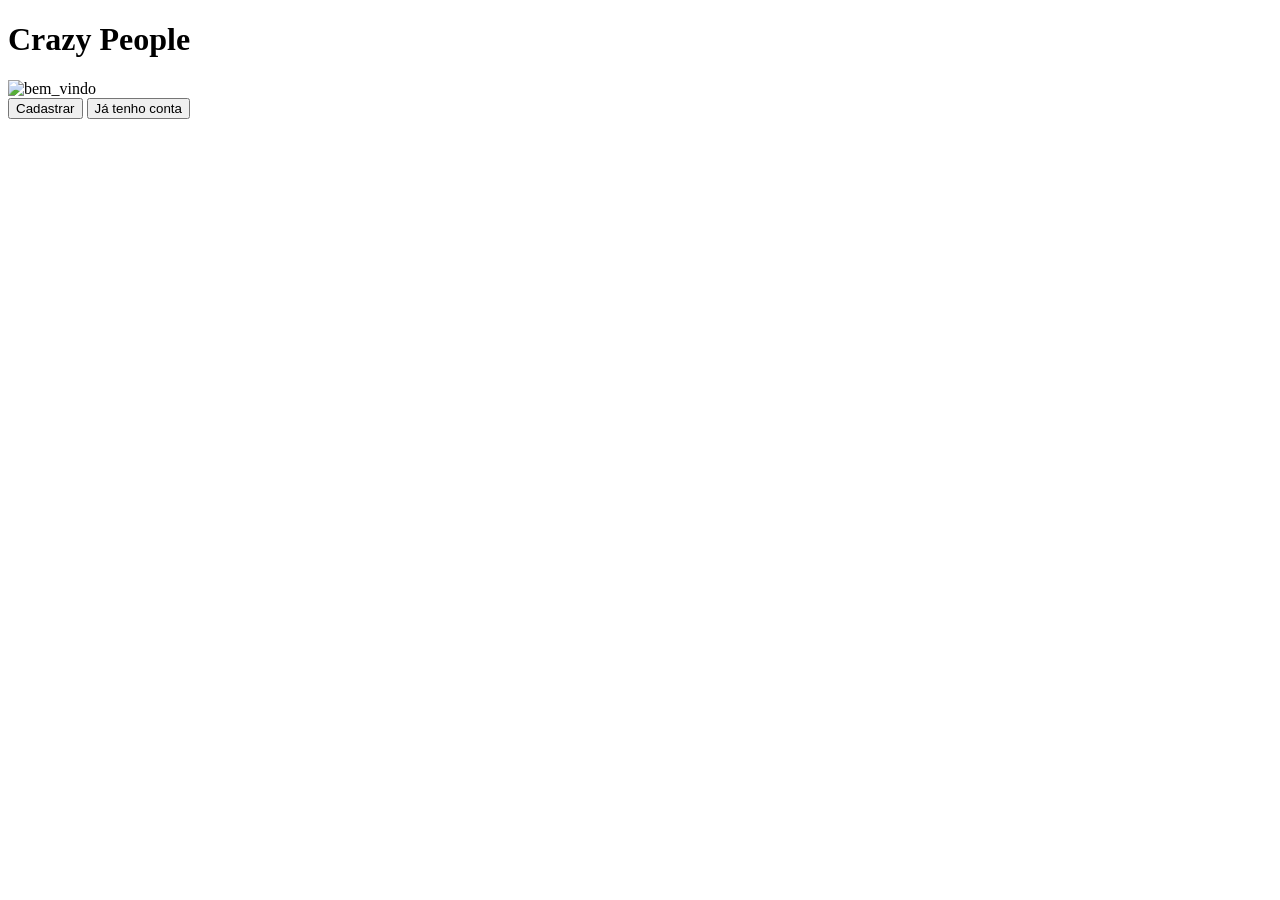
==== pages/register.html @ f8352071 "register page" ====
<!DOCTYPE html>
<html lang="en">

<head>
    <meta charset="UTF-8">
    <meta name="viewport" content="width=device-width, initial-scale=1.0">
    <title>Crazy People - A rede social que te leva a loucura!</title>
    <link rel="stylesheet" href="css/global.css">
</head>

<body>
    <div class="grid-vertical">
        <div class="container-content">
        <h1 class="title">Crazy People</h1>
        <img src="./images/bem_vindo.png" class="img-full-width" alt="bem_vindo" >
        </div>
        <div class="group-buttons">
        <button class="button button-primary">Cadastrar</button>
        <button class="button button-secondary">Já tenho conta</button>
    </div>
    </div>
</body>

</html>
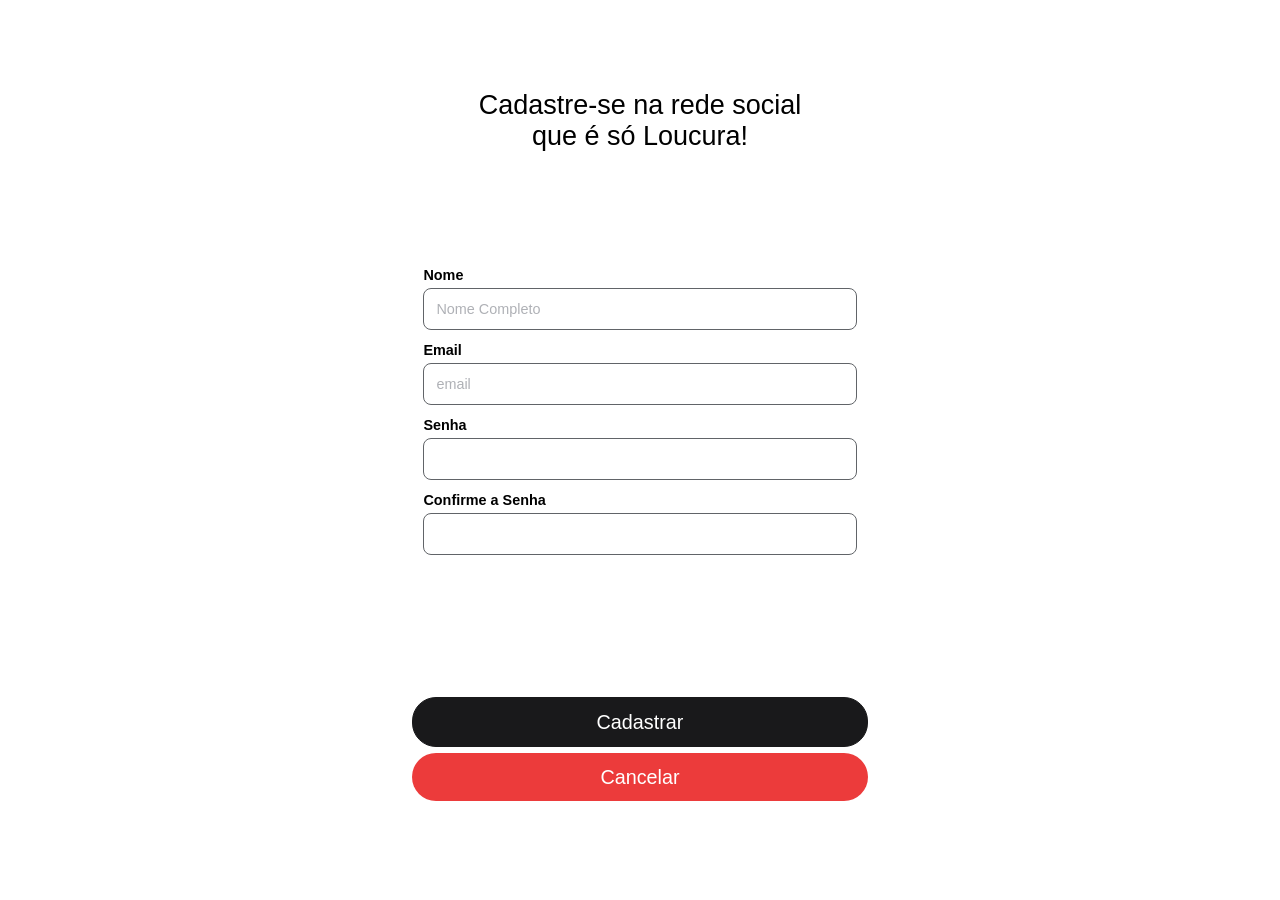
==== commit 253cb409: "Register" ====
--- a/pages/register.html
+++ b/pages/register.html
@@ -5,19 +5,36 @@
     <meta charset="UTF-8">
     <meta name="viewport" content="width=device-width, initial-scale=1.0">
     <title>Crazy People - A rede social que te leva a loucura!</title>
-    <link rel="stylesheet" href="css/global.css">
+    <link rel="stylesheet" href="../css/global.css">
 </head>
 
 <body>
     <div class="grid-vertical">
         <div class="container-content">
-        <h1 class="title">Crazy People</h1>
-        <img src="./images/bem_vindo.png" class="img-full-width" alt="bem_vindo" >
+            <h1 class="title"> Cadastre-se na rede social </br> que é só Loucura! </h1>
+            <form id="form-register" onsubmit="return false" method="post" class="form-center">
+                <div class="form-group">
+                    <label>Nome</label>
+                    <input type="text" name="name" id="name" placeholder="Nome Completo">
+                </div>
+                <div class="form-group">
+                    <label>Email</label>
+                    <input type="email" name="email" id="email" placeholder="email">
+                </div>
+                <div class="form-group">
+                    <label>Senha</label>
+                    <input type="password" name="password" id="password">
+                </div>
+                <div class="form-group">
+                    <label>Confirme a Senha</label>
+                    <input type="password" name="password-confirm" id="password-confirm">
+                </div>
+            </form>
         </div>
-        <div class="group-buttons">
-        <button class="button button-primary">Cadastrar</button>
-        <button class="button button-secondary">Já tenho conta</button>
-    </div>
+        <div class=" group-buttons">
+            <a class="button button-primary">Cadastrar</a>
+            <a class="button button-cancel" href="../index.html">Cancelar</a>
+        </div>
     </div>
 </body>
 
--- a/css/global.css
+++ b/css/global.css
@@ -0,0 +1,134 @@
+html {
+    font-size: 18px;
+    font-family: Arial, Helvetica, sans-serif;
+
+}
+
+body {
+    margin: 0;
+    padding: 0;
+    font-family: Arial, Helvetica, sans-serif;
+}
+
+.title {
+
+    font-size: 1.5rem;
+    text-align: center;
+    font-weight: normal;
+    margin-top: 10vh;
+    justify-content: center;
+
+
+}
+
+.grid-vertical {
+    display: flex;
+    flex-direction: column;
+    max-width: 480px;
+    margin: auto;
+    gap: 5%;
+
+    height: 100vh;
+
+}
+
+.container-content {
+    display: flex;
+    flex-direction: column;
+    height: 80vh;
+
+
+
+}
+
+.img-full-width {
+    flex: 1;
+    width: 90%;
+    align-self: center;
+    margin-bottom: 10vh;
+
+}
+
+.image-centered {
+    flex: 1;
+    align-self: center;
+    margin: auto;
+}
+
+.group-buttons {
+    height: 20vh;
+    display: flex;
+    flex-direction: column;
+    width: 95%;
+    margin-bottom: 40px;
+    align-self: center;
+
+
+}
+
+a.button {
+    display: flex;
+    flex: 1;
+    border-radius: 24px;
+    font-size: 1.1rem;
+    cursor: pointer;
+    max-height: 48px;
+    justify-content: center;
+    align-items: center;
+    text-decoration: none;
+
+
+}
+
+.button-primary {
+
+    background-color: #19191b;
+    color: white;
+    margin-bottom: 6px;
+    border: 1px solid #19191b;
+
+}
+
+.button-secondary {
+    background-color: #efeff0;
+    color: #616466;
+    border: 1px solid #efeff0;
+}
+
+.button-cancel {
+    background-color: rgb(236, 59, 59);
+    color: white;
+}
+
+.form-center {
+    margin: auto;
+    width: 95%;
+}
+
+.form-group {
+    display: flex;
+    flex-direction: column;
+
+    margin-bottom: 8px;
+    width: 95%;
+    margin: 12px auto;
+
+}
+
+.form-group label {
+    font-weight: bold;
+    font-size: 0.8rem;
+    margin-bottom: 5px;
+}
+
+.form-group input {
+    border: 1px solid #616468;
+    padding: 12px;
+    border-radius: 8px;
+    font-size: 0.8rem;
+}
+
+.form-group input::placeholder {
+    color: #afb1b6;
+    opacity: 1;
+}
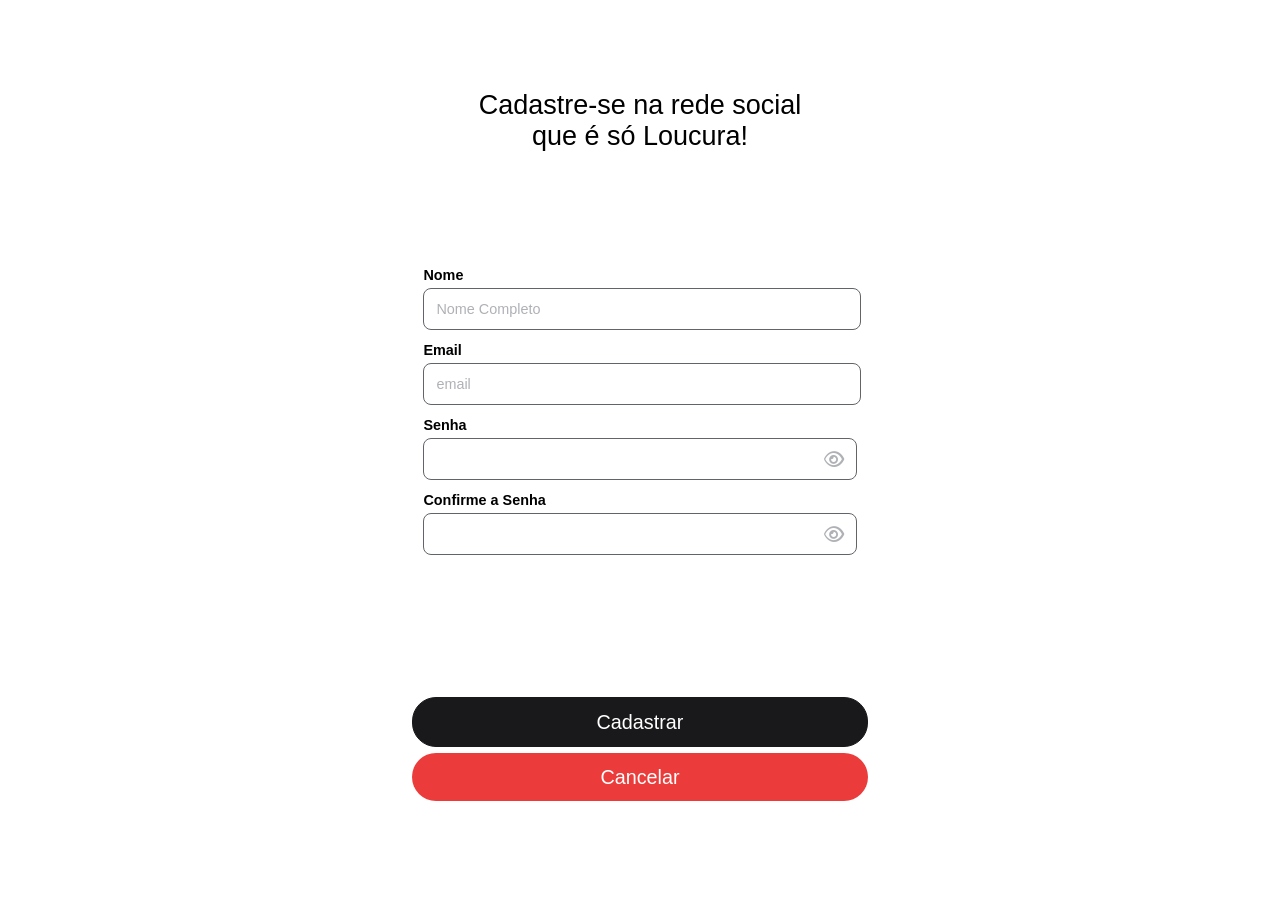
==== commit 9b141c31: "feat-tela-de-cadastro" ====
--- a/pages/register.html
+++ b/pages/register.html
@@ -6,6 +6,7 @@
     <meta name="viewport" content="width=device-width, initial-scale=1.0">
     <title>Crazy People - A rede social que te leva a loucura!</title>
     <link rel="stylesheet" href="../css/global.css">
+    <link rel="stylesheet" href="https://cdnjs.cloudflare.com/ajax/libs/font-awesome/6.5.1/css/all.min.css">
 </head>
 
 <body>
@@ -23,11 +24,19 @@
                 </div>
                 <div class="form-group">
                     <label>Senha</label>
-                    <input type="password" name="password" id="password">
+                    <div class="input-password">
+                        <input type="password" name="password" id="password">
+                        <i class="fa-regular fa-eye icon-eye"></i>
+                        <!--<i class="fa-regular fa-eye-slash"></i>!-->
+                    </div>
                 </div>
                 <div class="form-group">
                     <label>Confirme a Senha</label>
-                    <input type="password" name="password-confirm" id="password-confirm">
+                    <div class="input-password">
+                        <input type="password" name="password-confirm" id="password-confirm">
+                        <i class="fa-regular fa-eye icon-eye"></i>
+                        <!--<i class="fa-regular fa-eye-slash"></i>!-->
+                    </div>
                 </div>
             </form>
         </div>
--- a/css/global.css
+++ b/css/global.css
@@ -120,13 +120,31 @@
     font-size: 0.8rem;
     margin-bottom: 5px;
 }
-
 .form-group input {
     border: 1px solid #616468;
     padding: 12px;
     border-radius: 8px;
     font-size: 0.8rem;
+    width: 95%;
+    
+    
 }
+.form-group .input-password {
+
+    width: 100%;
+    display: flex;
+    position: relative;
+}
+.form-group .input-password .icon-eye{
+    position: absolute;
+    top: 13px;
+    right: 13px;
+    color: #afb1b6;
+    cursor: pointer;
+   
+    
+}
+
 
 .form-group input::placeholder {
     color: #afb1b6;
